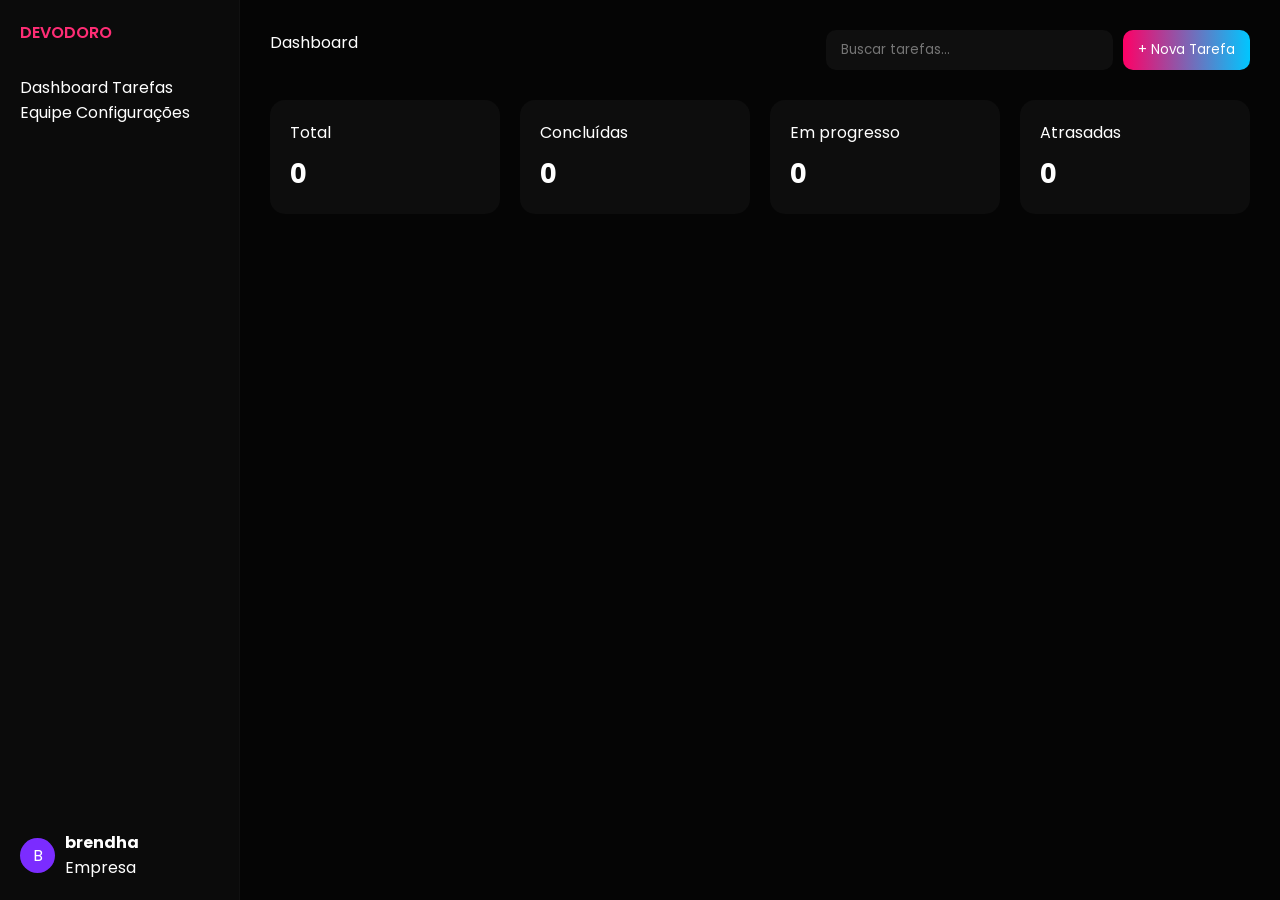
==== dashboard.html @ b21ee6e6 "estética pra arrumar" ====
<!DOCTYPE html>
<html lang="pt-BR">
<head>
<meta charset="UTF-8">
<title>Devodoro</title>

<link href="https://fonts.googleapis.com/css2?family=Poppins:wght@300;400;500;600;700&display=swap" rel="stylesheet">
<link rel="stylesheet" href="../css/dashboard.css">
</head>

<body>

<div class="sidebar">
  <div>
    <div class="logo">DEVODORO</div>

    <div class="nav">
      <a class="active" onclick="loadPage('dashboard')">Dashboard</a>
      <a onclick="loadPage('tarefas')">Tarefas</a>
      <a onclick="loadPage('equipe')">Equipe</a>
      <a onclick="loadPage('config')">Configurações</a>
    </div>
  </div>

  <div class="user">
    <div class="avatar">B</div>
    <div>
      <strong>brendha</strong>
      <p>Empresa</p>
    </div>
  </div>
</div>

<div class="main" id="app"></div>

<script>
    let tasks = JSON.parse(localStorage.getItem("tasks")) || [];

/* NAVEGAÇÃO */
function loadPage(page) {
  document.querySelectorAll(".nav a").forEach(a => a.classList.remove("active"));
  event.target.classList.add("active");

  if (page === "dashboard") dashboard();
  if (page === "tarefas") tarefas();
  if (page === "equipe") equipe();
  if (page === "config") config();
}

/* DASHBOARD */
function dashboard() {
  let total = tasks.length;
  let done = tasks.filter(t => t.status === "done").length;

  document.getElementById("app").innerHTML = `
    <div class="header">
      <div class="title">Dashboard</div>
      <div class="actions">
        <input class="search" placeholder="Buscar tarefas...">
        <button class="btn" onclick="tarefas()">+ Nova Tarefa</button>
      </div>
    </div>

    <div class="cards">
      <div class="card"><p>Total</p><h2>${total}</h2></div>
      <div class="card"><p>Concluídas</p><h2>${done}</h2></div>
      <div class="card"><p>Em progresso</p><h2>${total - done}</h2></div>
      <div class="card"><p>Atrasadas</p><h2>0</h2></div>
    </div>

    <div class="task-list">
      ${tasks.map(t => `
        <div class="task">
          ${t.text}
          <span class="badge ${t.status}">${t.status}</span>
        </div>
      `).join("")}
    </div>
  `;
}

/* TAREFAS */
function tarefas() {
  document.getElementById("app").innerHTML = `
    <div class="header">
      <div class="title">Tarefas</div>
      <button class="btn" onclick="addTask()">+ Nova</button>
    </div>

    <input id="taskInput" placeholder="Nome da tarefa">
    <select id="status">
      <option value="high">Alta</option>
      <option value="medium">Média</option>
      <option value="done">Concluída</option>
    </select>

    <div class="task-list">
      ${tasks.map((t,i) => `
        <div class="task">
          ${t.text}
          <span>
            <span class="badge ${t.status}">${t.status}</span>
            <button onclick="removeTask(${i})">X</button>
          </span>
        </div>
      `).join("")}
    </div>
  `;
}

function addTask() {
  let text = document.getElementById("taskInput").value;
  let status = document.getElementById("status").value;

  if (!text) return;

  tasks.push({ text, status });
  localStorage.setItem("tasks", JSON.stringify(tasks));
  tarefas();
}

function removeTask(i) {
  tasks.splice(i,1);
  localStorage.setItem("tasks", JSON.stringify(tasks));
  tarefas();
}

/* EQUIPE */
function equipe() {
  document.getElementById("app").innerHTML = `
    <div class="header">
      <div class="title">Equipe</div>
      <button class="btn">Adicionar</button>
    </div>

    <div class="card">Nenhum membro ainda</div>
  `;
}

/* CONFIG */
function config() {
  document.getElementById("app").innerHTML = `
    <div class="header">
      <div class="title">Configurações</div>
    </div>

    <div class="card">
      <input placeholder="Nome">
      <input placeholder="Email">
      <button class="btn">Salvar</button>
    </div>
  `;
}

/* INICIAL */
dashboard();
</script>
</body>
</html>
---- css/dashboard.css ----
* {
  margin: 0;
  padding: 0;
  box-sizing: border-box;
  font-family: 'Poppins', sans-serif;
}

body {
  display: flex;
  background: #050505;
  color: #fff;
}

/* SIDEBAR */
.sidebar {
  width: 240px;
  height: 100vh;
  background: #0b0b0b;
  display: flex;
  flex-direction: column;
  justify-content: space-between;
  padding: 20px;
  border-right: 1px solid #111;
}

.logo {
  color: #ff2d75;
  font-weight: 600;
  margin-bottom: 30px;
}

nav a {
  display: block;
  padding: 12px;
  margin-bottom: 10px;
  border-radius: 10px;
  color: #aaa;
  cursor: pointer;
}

nav a.active {
  background: linear-gradient(90deg,#ff0066,#7b2cff);
  color: white;
  box-shadow: 0 0 15px rgba(255,0,100,0.3);
}

/* USER */
.user {
  display: flex;
  gap: 10px;
  align-items: center;
}

.avatar {
  width: 35px;
  height: 35px;
  background: #7b2cff;
  border-radius: 50%;
  display: flex;
  align-items: center;
  justify-content: center;
}

/* MAIN */
.main {
  flex: 1;
  padding: 30px;
}

/* HEADER */
.header {
  display: flex;
  justify-content: space-between;
  margin-bottom: 30px;
}

.header h1 {
  font-size: 28px;
}

.date {
  color: #888;
  font-size: 13px;
}

.actions {
  display: flex;
  gap: 10px;
}

.actions input {
  background: #0f0f0f;
  border: none;
  padding: 10px 15px;
  border-radius: 10px;
  color: white;
}

.actions button {
  background: linear-gradient(90deg,#ff0066,#00c6ff);
  border: none;
  padding: 10px 15px;
  border-radius: 10px;
  color: white;
}

/* CARDS */
.cards {
  display: grid;
  grid-template-columns: repeat(4,1fr);
  gap: 20px;
  margin-bottom: 30px;
}

.card {
  background: #0d0d0d;
  padding: 20px;
  border-radius: 15px;
  position: relative;
}

.card h2 {
  margin-top: 10px;
  font-size: 26px;
}

/* GLOW COLORS */
.pink { box-shadow: 0 0 20px rgba(255,0,100,0.2); }
.purple { box-shadow: 0 0 20px rgba(123,44,255,0.2); }
.cyan { box-shadow: 0 0 20px rgba(0,200,255,0.2); }
.green { box-shadow: 0 0 20px rgba(0,255,150,0.2); }

/* STATUS TEXT */
.up { color: #00e676; }
.warn { color: #ffb300; }

/* TASKS */
.tasks h3 {
  margin-bottom: 15px;
}

.task {
  background: #0d0d0d;
  padding: 15px;
  border-radius: 12px;
  margin-bottom: 10px;
  display: flex;
  justify-content: space-between;
}

.task p {
  color: #888;
  font-size: 13px;
}

.tags {
  display: flex;
  gap: 8px;
}

/* BADGES */
.badge {
  padding: 4px 10px;
  border-radius: 20px;
  font-size: 12px;
}

.red { background: #ff1744; }
.purple { background: #7b2cff; }
.dark { background: #222; }
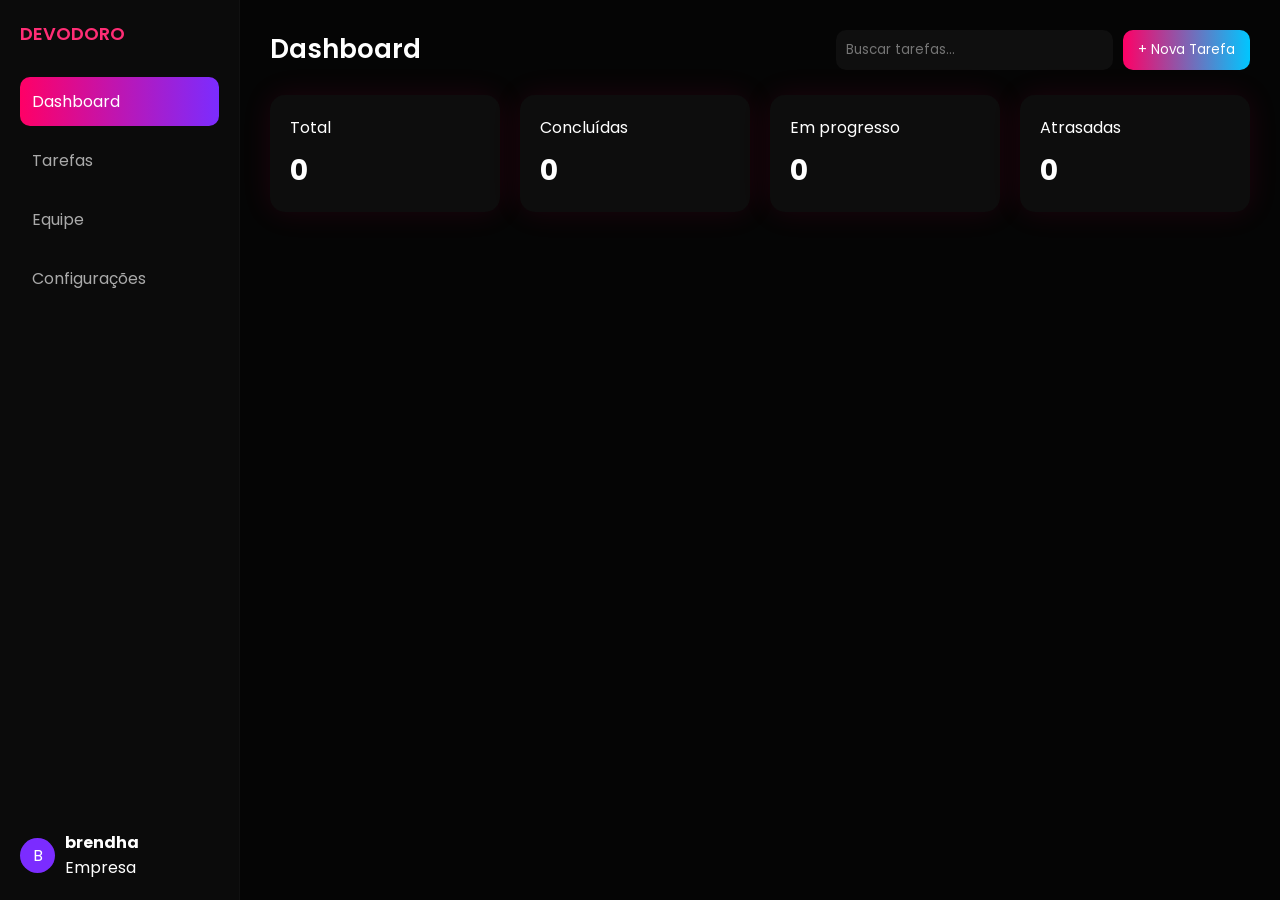
==== commit b419d7ef: "alterações nas tarefas" ====
--- a/dashboard.html
+++ b/dashboard.html
@@ -5,7 +5,8 @@
 <title>Devodoro</title>
 
 <link href="https://fonts.googleapis.com/css2?family=Poppins:wght@300;400;500;600;700&display=swap" rel="stylesheet">
-<link rel="stylesheet" href="../css/dashboard.css">
+<link rel="stylesheet" href="/css/dashboard.css">
+
 </head>
 
 <body>
@@ -33,127 +34,6 @@
 
 <div class="main" id="app"></div>
 
-<script>
-    let tasks = JSON.parse(localStorage.getItem("tasks")) || [];
-
-/* NAVEGAÇÃO */
-function loadPage(page) {
-  document.querySelectorAll(".nav a").forEach(a => a.classList.remove("active"));
-  event.target.classList.add("active");
-
-  if (page === "dashboard") dashboard();
-  if (page === "tarefas") tarefas();
-  if (page === "equipe") equipe();
-  if (page === "config") config();
-}
-
-/* DASHBOARD */
-function dashboard() {
-  let total = tasks.length;
-  let done = tasks.filter(t => t.status === "done").length;
-
-  document.getElementById("app").innerHTML = `
-    <div class="header">
-      <div class="title">Dashboard</div>
-      <div class="actions">
-        <input class="search" placeholder="Buscar tarefas...">
-        <button class="btn" onclick="tarefas()">+ Nova Tarefa</button>
-      </div>
-    </div>
-
-    <div class="cards">
-      <div class="card"><p>Total</p><h2>${total}</h2></div>
-      <div class="card"><p>Concluídas</p><h2>${done}</h2></div>
-      <div class="card"><p>Em progresso</p><h2>${total - done}</h2></div>
-      <div class="card"><p>Atrasadas</p><h2>0</h2></div>
-    </div>
-
-    <div class="task-list">
-      ${tasks.map(t => `
-        <div class="task">
-          ${t.text}
-          <span class="badge ${t.status}">${t.status}</span>
-        </div>
-      `).join("")}
-    </div>
-  `;
-}
-
-/* TAREFAS */
-function tarefas() {
-  document.getElementById("app").innerHTML = `
-    <div class="header">
-      <div class="title">Tarefas</div>
-      <button class="btn" onclick="addTask()">+ Nova</button>
-    </div>
-
-    <input id="taskInput" placeholder="Nome da tarefa">
-    <select id="status">
-      <option value="high">Alta</option>
-      <option value="medium">Média</option>
-      <option value="done">Concluída</option>
-    </select>
-
-    <div class="task-list">
-      ${tasks.map((t,i) => `
-        <div class="task">
-          ${t.text}
-          <span>
-            <span class="badge ${t.status}">${t.status}</span>
-            <button onclick="removeTask(${i})">X</button>
-          </span>
-        </div>
-      `).join("")}
-    </div>
-  `;
-}
-
-function addTask() {
-  let text = document.getElementById("taskInput").value;
-  let status = document.getElementById("status").value;
-
-  if (!text) return;
-
-  tasks.push({ text, status });
-  localStorage.setItem("tasks", JSON.stringify(tasks));
-  tarefas();
-}
-
-function removeTask(i) {
-  tasks.splice(i,1);
-  localStorage.setItem("tasks", JSON.stringify(tasks));
-  tarefas();
-}
-
-/* EQUIPE */
-function equipe() {
-  document.getElementById("app").innerHTML = `
-    <div class="header">
-      <div class="title">Equipe</div>
-      <button class="btn">Adicionar</button>
-    </div>
-
-    <div class="card">Nenhum membro ainda</div>
-  `;
-}
-
-/* CONFIG */
-function config() {
-  document.getElementById("app").innerHTML = `
-    <div class="header">
-      <div class="title">Configurações</div>
-    </div>
-
-    <div class="card">
-      <input placeholder="Nome">
-      <input placeholder="Email">
-      <button class="btn">Salvar</button>
-    </div>
-  `;
-}
-
-/* INICIAL */
-dashboard();
-</script>
+<script src="/js/app.js"></script>
 </body>
 </html>
--- a/css/dashboard.css
+++ b/css/dashboard.css
@@ -8,7 +8,7 @@
 body {
   display: flex;
   background: #050505;
-  color: #fff;
+  color: white;
 }
 
 /* SIDEBAR */
@@ -24,31 +24,33 @@
 }
 
 .logo {
+  font-size: 18px;
+  font-weight: 600;
   color: #ff2d75;
-  font-weight: 600;
   margin-bottom: 30px;
 }
 
-nav a {
-  display: block;
+.nav a {
+  display: flex;
   padding: 12px;
+  border-radius: 10px;
   margin-bottom: 10px;
-  border-radius: 10px;
   color: #aaa;
   cursor: pointer;
+  transition: .3s;
 }
 
-nav a.active {
-  background: linear-gradient(90deg,#ff0066,#7b2cff);
+.nav a.active,
+.nav a:hover {
+  background: linear-gradient(90deg, #ff0066, #7b2cff);
   color: white;
-  box-shadow: 0 0 15px rgba(255,0,100,0.3);
 }
 
 /* USER */
 .user {
   display: flex;
+  align-items: center;
   gap: 10px;
-  align-items: center;
 }
 
 .avatar {
@@ -71,45 +73,43 @@
 .header {
   display: flex;
   justify-content: space-between;
-  margin-bottom: 30px;
+  margin-bottom: 25px;
 }
 
-.header h1 {
-  font-size: 28px;
-}
-
-.date {
-  color: #888;
-  font-size: 13px;
+.title {
+  font-size: 26px;
+  font-weight: 600;
 }
 
 .actions {
   display: flex;
   gap: 10px;
 }
+.actions input[type="text"]{
+  width: 200px;
+}
+.search {
+  background: #0f0f0f;
+  border: none;
+  padding: 10px;
+  border-radius: 10px;
+  color: white;
+}
 
-.actions input {
-  background: #0f0f0f;
+.btn {
+  background: linear-gradient(90deg, #ff0066, #00c6ff);
   border: none;
   padding: 10px 15px;
   border-radius: 10px;
   color: white;
-}
-
-.actions button {
-  background: linear-gradient(90deg,#ff0066,#00c6ff);
-  border: none;
-  padding: 10px 15px;
-  border-radius: 10px;
-  color: white;
+  cursor: pointer;
 }
 
 /* CARDS */
 .cards {
   display: grid;
-  grid-template-columns: repeat(4,1fr);
+  grid-template-columns: repeat(4, 1fr);
   gap: 20px;
-  margin-bottom: 30px;
 }
 
 .card {
@@ -117,26 +117,18 @@
   padding: 20px;
   border-radius: 15px;
   position: relative;
+  box-shadow: 0 0 30px rgba(255, 0, 100, 0.1);
 }
 
 .card h2 {
+  font-size: 28px;
   margin-top: 10px;
-  font-size: 26px;
 }
 
-/* GLOW COLORS */
-.pink { box-shadow: 0 0 20px rgba(255,0,100,0.2); }
-.purple { box-shadow: 0 0 20px rgba(123,44,255,0.2); }
-.cyan { box-shadow: 0 0 20px rgba(0,200,255,0.2); }
-.green { box-shadow: 0 0 20px rgba(0,255,150,0.2); }
-
-/* STATUS TEXT */
-.up { color: #00e676; }
-.warn { color: #ffb300; }
-
-/* TASKS */
-.tasks h3 {
-  margin-bottom: 15px;
+/* TASK LIST */
+.task-list {
+  margin-top: 30px;
+  background: #050505;
 }
 
 .task {
@@ -148,23 +140,21 @@
   justify-content: space-between;
 }
 
-.task p {
-  color: #888;
-  font-size: 13px;
-}
-
-.tags {
-  display: flex;
-  gap: 8px;
-}
-
-/* BADGES */
 .badge {
   padding: 4px 10px;
   border-radius: 20px;
   font-size: 12px;
 }
 
-.red { background: #ff1744; }
-.purple { background: #7b2cff; }
-.dark { background: #222; }+.high { background: #ff0066; }
+.medium { background: #7b2cff; }
+.done { background: #00c853; }
+
+#taskInput{
+  width: 300px;
+  padding: 10px;
+  border-radius: 10px;
+  border: rgb(82, 81, 81) solid 1px;
+  background: #0f0f0f;
+  color: rgb(44, 44, 44);
+}
